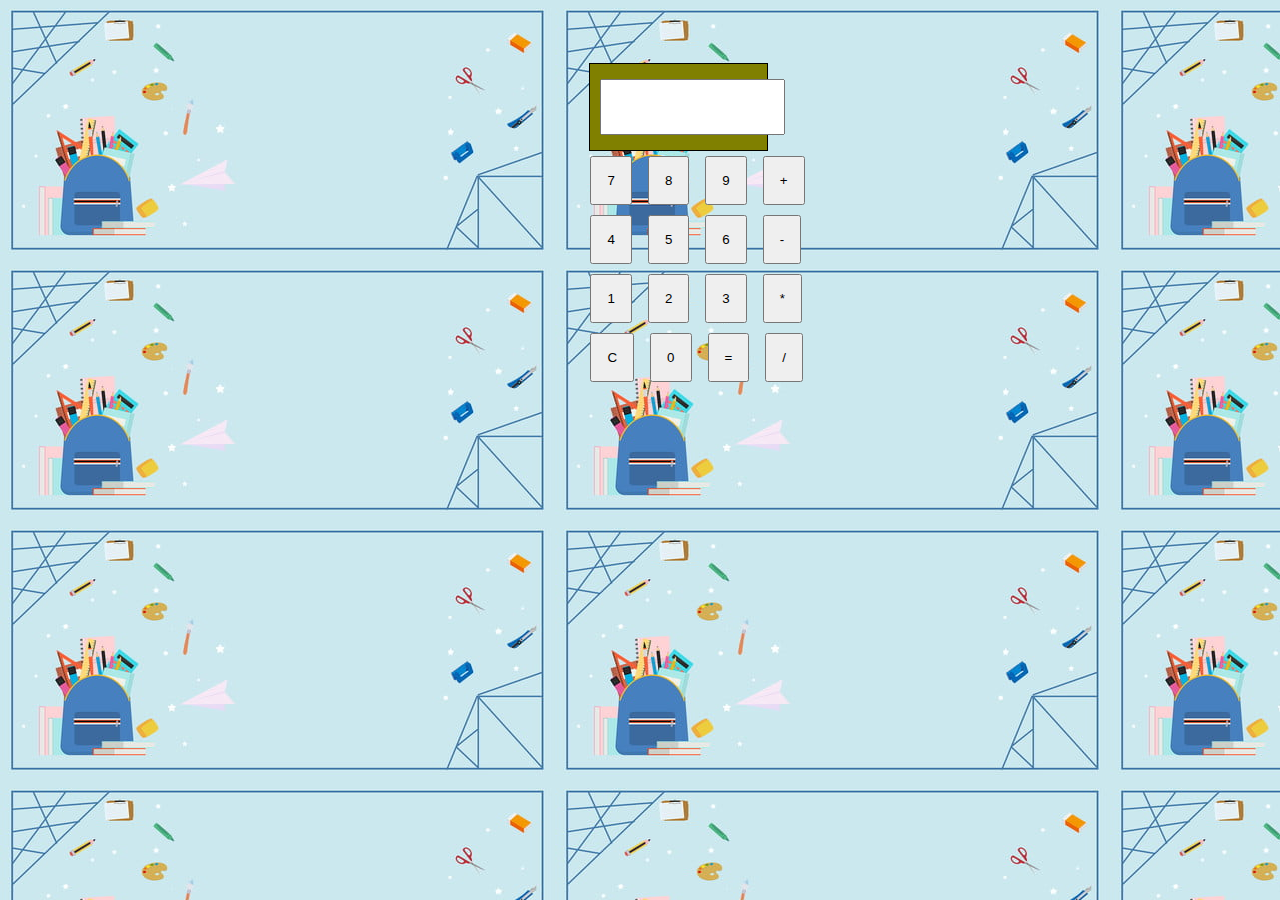
==== day_4/task_1/index.html @ 5bc580cc "completed udemy simple calculator project" ====
<!DOCTYPE html>
<html lang="en">
<head>
    <meta charset="UTF-8" />
    <meta http-equiv="X-UA-Compatible" content="IE=edge" />
    <meta name="viewport" content="width=device-width, initial-scale=1.0" />
    <title>Document</title>
    <link rel="stylesheet" href="style.css">
</head>
<body>
<div class="container">
    <div class="user-field">
        <input type="text" id="result"></input>
    </div>
    <div class="button-container">
        <button>7</button>
        <button>8</button>
        <button>9</button>
        <button>+</button>
    </div>
    <div class="button-container">
        <button>4</button>
        <button>5</button>
        <button>6</button>
        <button>-</button>
    </div>
    <div class="button-container">
        <button>1</button>
        <button>2</button>
        <button>3</button>
        <button>*</button>
    </div>
    <div class="button-container">
        <button>C</button>
        <button>0</button>
        <button>=</button>
        <button>/</button>
    </div>




</div>
<script src="main.js"></script>
</body>
</html>
---- day_4/task_1/style.css ----
body{
    background-image: url("./images/background3.jpg");
}
.button-container{
    display: flex ;

}

.container{
    width: 40%;
    margin-left: auto;
    margin-right:14%;
    margin-top: 5%;
}

button {
    padding: 15px;
    margin: 5px 15px 5px 1px;
}

.user-field{
    border: 1px solid black;
    width: 31%;
    padding: 15px 10px 15px 10px;
    background-color: olive;
}

#result{
    height: 50px;
    text-align: center;

}
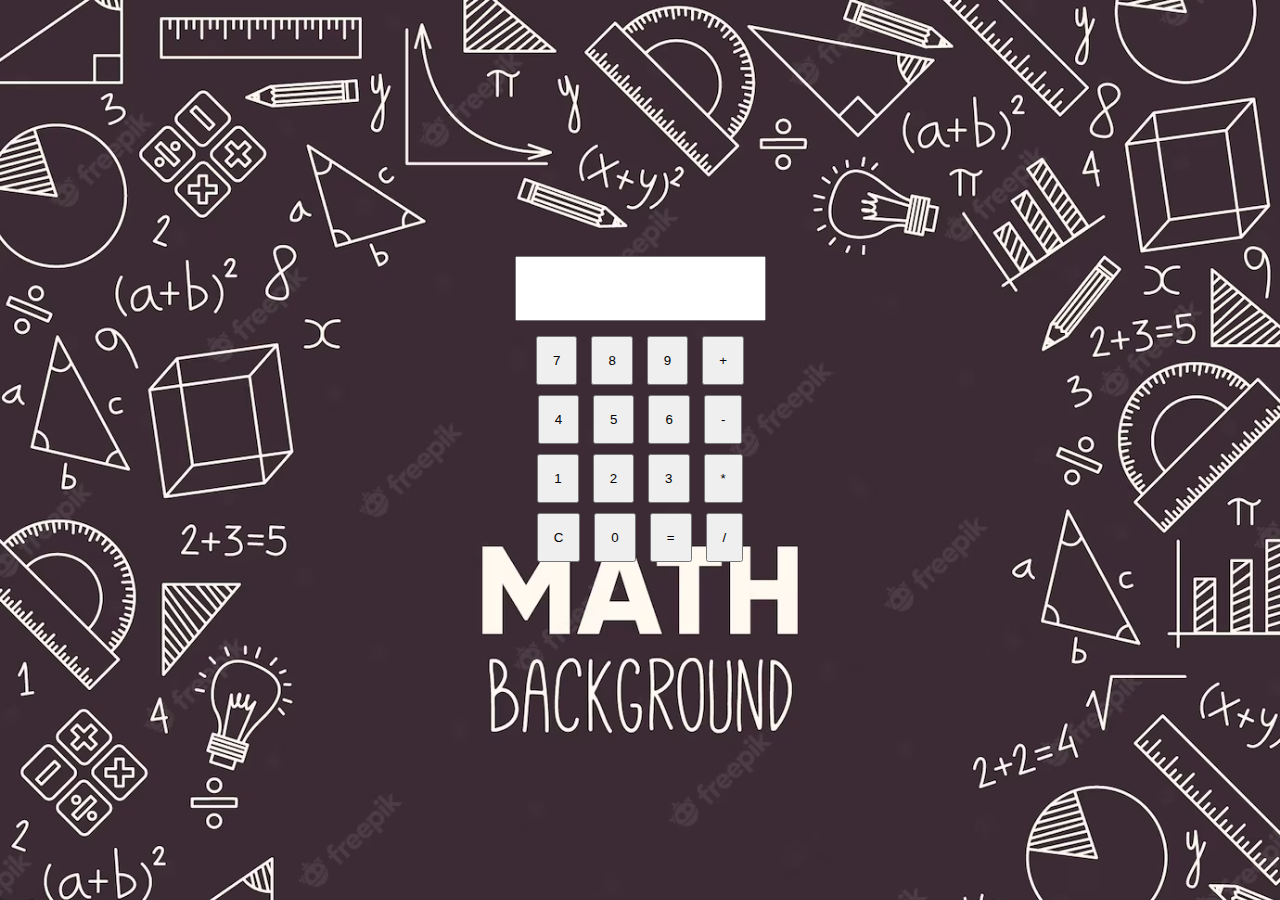
==== commit 136e430c: "resolve comments" ====
--- a/day_4/task_1/index.html
+++ b/day_4/task_1/index.html
@@ -8,38 +8,35 @@
     <link rel="stylesheet" href="style.css">
 </head>
 <body>
-<div class="container">
-    <div class="user-field">
+<div >
+    <div >
         <input type="text" id="result"></input>
     </div>
-    <div class="button-container">
+    <div>
         <button>7</button>
         <button>8</button>
         <button>9</button>
         <button>+</button>
     </div>
-    <div class="button-container">
+    <div >
         <button>4</button>
         <button>5</button>
         <button>6</button>
         <button>-</button>
     </div>
-    <div class="button-container">
+    <div >
         <button>1</button>
         <button>2</button>
         <button>3</button>
         <button>*</button>
     </div>
-    <div class="button-container">
+    <div >
         <button>C</button>
         <button>0</button>
         <button>=</button>
         <button>/</button>
     </div>
 
-
-
-
 </div>
 <script src="main.js"></script>
 </body>
--- a/day_4/task_1/style.css
+++ b/day_4/task_1/style.css
@@ -1,32 +1,16 @@
 body{
-    background-image: url("./images/background3.jpg");
-}
-.button-container{
-    display: flex ;
-
-}
-
-.container{
-    width: 40%;
-    margin-left: auto;
-    margin-right:14%;
-    margin-top: 5%;
+    background-image: url("./images/background_image3.avif");
+    background-size: cover;
+    text-align: center;
+    margin-top: 20%;
 }
 
 button {
     padding: 15px;
-    margin: 5px 15px 5px 1px;
-}
-
-.user-field{
-    border: 1px solid black;
-    width: 31%;
-    padding: 15px 10px 15px 10px;
-    background-color: olive;
+    margin: 5px 5px;
 }
 
 #result{
-    height: 50px;
-    text-align: center;
-
+    padding: 23px 35px;
+    margin-bottom: 10px;
 }